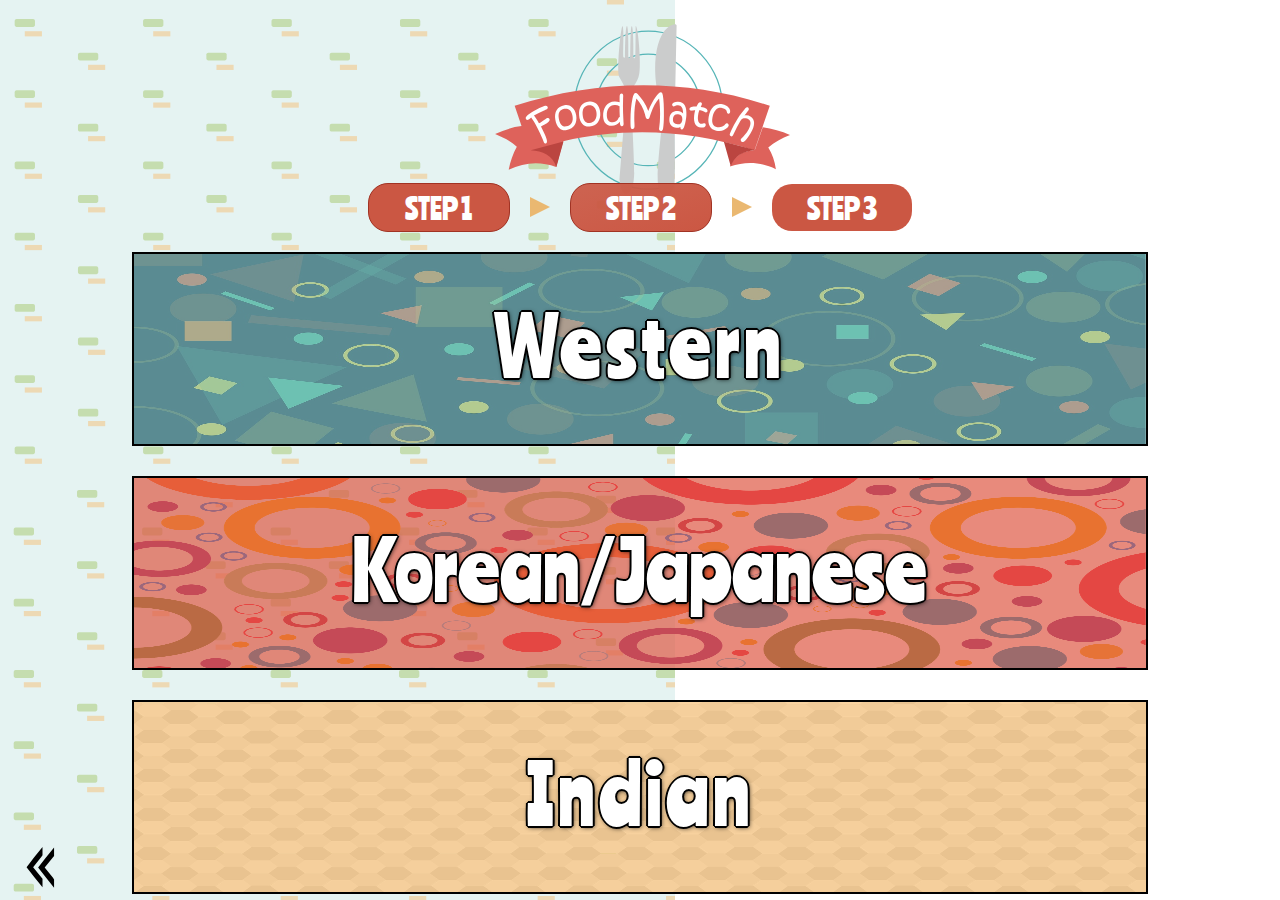
==== steps.html @ 81328894 "newest js" ====
<!DOCTYPE html>
<html>
<head>
    <meta charset="utf-8">
    <link href="css/steps.css" type="text/css" rel="stylesheet">
    <meta name="viewport" content="width=device-width, initial-scale=1.0">
</head>
<body> 
        <div id="app1">
            <header class="logo-container">
                <img src="img/logo.svg" id="logo">
            </header>
            <div id="steps-container">
                <div class="steps step1">STEP 1</div>
                <div class="triangle"></div>
                <div class="steps step2">STEP 2</div>
                <div class="triangle"></div>
                <div class="steps step3">STEP 3</div>
            </div>
            <div id="category-container">
                <div class="categories western">Western</div>
                <div class="categories KJ" >Korean/Japanese</div>
                <div class="categories indian" onclick="Step1(this)">Indian</div>
            </div>
            <footer>
                <img src="img/buttons/back.svg" id="back" onclick="BackToHome()">
            </footer>
            
        </div>
    
        <div id="app2">
            <header class="logo-container">
                <img src="img/logo.svg" id="logo">
            </header>
            <div id="steps-container">
                <div class="steps step1">STEP 1</div>
                <div class="triangle"></div>
                <div class="steps step2">STEP 2</div>
                <div class="triangle"></div>
                <div class="steps step3">STEP 3</div>
            </div>
            <div id="category-containers">
                <div class="categoriess ca1" onclick="Step2(this)">Meat</div>
                <div class="categoriess ca2" onclick="IndVeggie(this)">Veggie</div>  
            </div>
            <div id="selection-container">
                <div class="sel-title">Your Selection</div>
                <div class="selection">
                    <img src="img/icons/indian.svg" class="sel1">
                    <img src="img/icons/%20veggie-icon.svg" class="sel2">
                </div>
            </div>
            <footer>
                <img src="img/buttons/back.svg" id="back" onclick="BackToStep1()">
            </footer>
            
        </div>
    
    <script src="js/steps.js"></script>
</body>
</html>
---- css/steps.css ----
@import url('https://fonts.googleapis.com/css?family=Mali|Ranchers');

body{
    padding:0;
    margin:0;
}

#app1 {
    
    background-image:url(../img/background.svg);
    background-size:contain;
    background-repeat: no-repeat;
    width:100vw;
    height:100vh;
    display:grid;
    grid-template-columns:repeat(3), 1fr;
    grid-template-rows:15% 13% 60% 12%;
    grid-template-areas: 
        "logo logo logo"
        "st st st"
        "cc cc cc"
        "foot foot foot";
    position:relative;
}

.logo-container {
    width:150px;
    grid-area:logo;
    margin:0 auto;
    margin-top:20px;
}

footer {
    grid-area:foot;
}

#back {
    width:30px;
    bottom:0;
    left:0;
    position:absolute;
    margin-left:20px;
    margin-bottom:15px;
}

/*============   STEPS  =================*/

#steps-container{
    grid-area:st;
    display:flex;
    align-items:center;
    justify-content:center;
  
}

.steps {
    color:white;
    text-align:center;
    font-family: 'Ranchers', cursive;
    display:inline-block;
    font-size:10pt;
    width:50px;
    padding:5px;
    border-radius:20px;
}

.step1 {
    border:1px solid #A13324;
    background-image: linear-gradient(to bottom right,rgba(203,87,67,.8),#CB5743);
    animation:pulse .8s alternate;
    animation-direction:alternate-reverse;
    animation-iteration-count: infinite;

}

.step2, .step3 {
    background-color:rgba(203,87,67,.6);
}

.triangle {
    width:0;
    height:0;
    bottom:0;
    border-top: 10px solid transparent;
    border-left: 20px solid #EAB871;
    border-bottom: 10px solid transparent;
    display:inline-block;
    margin-left:10px;
    margin-right:10px;
}

/*============CATEGORIES=================*/

#category-container {
    grid-area:cc;
    margin:0 auto;
}

.categories {
    border:2px solid black;
    font-family: 'Ranchers', cursive;
    color:white;
    text-align:center;
    justify-content: center;
    width:300px;
    height:70px;
    padding:20px;
    background-repeat:no-repeat;
    background-size:cover;
    text-shadow: 
     2px   0  0   #000, 
    -2px   0  0   #000, 
     0    2px 0   #000, 
     0   -2px 0   #000, 
     1px  1px 0   #000, 
    -1px -1px 0   #000, 
     1px -1px 0   #000, 
    -1px  1px 0   #000,
     1px  1px 5px #000;
}

.KJ{
    background-image:url(../img/ct-patterns/KJ.svg);
    margin-top:30px;
    margin-bottom:30px;
    font-size:30pt;
    line-height:70px;
    letter-spacing: px;
}

.western {
    background-image:url(../img/ct-patterns/western.svg);
    font-size:40pt;
    letter-spacing: 4px;
}

.indian{
    background-image:url(../img/ct-patterns/indian-01.svg);
    font-size:40pt;
    letter-spacing: 4px;
}


/*Step 1 Animation*/

@keyframes pulse {
    
    0% {transform: scale(1);}
    100% {transform:  scale(1.08); }
    
}


@media screen and (min-width: 768px){
    
    #back{
        width:45px;
        bottom:-10px;
    }
    
    #app1 {
        background-image:url(../img/background_tablet.svg);
        grid-template-columns:repeat(5) 1fr;
        grid-template-rows:18% 10%;
        grid-template-areas:
            "logo logo logo logo logo"
            ". st st st ."
            ". cc cc cc ."
            ". foot foot foot ."
    }
    
    .logo-container {
        width:300px;
        height:300px;
    }
    
    .steps {
        width:130px;
        font-size:22pt;
    }
    
    .triangle {
        margin-left:20px;
        margin-right:20px;
    }
    
    #category-container{
        width:auto;
        margin:0;
    }
    
    .categories {
        width:auto;
        height:150px;
        font-size:60pt;
        line-height:140px;
    }

}

/*=================  STEP2, STEP3  PAGE========================*/
#app2 {
    background-image:url(../img/background.svg);
    background-size:contain;
    background-repeat: no-repeat;
    width:100vw;
    height:100vh;
    display:grid;
    grid-template-columns:repeat(3), 1fr;
    grid-template-rows:15% 10% 40% 22% 11%;
    grid-template-areas:
        "logo logo logo"
        "st st st"
        "cc cc cc"
        "sc sc sc"
        "foot foot foot";
    position:relative;
    display:none;
   
}

.logo-container {
    width:150px;
    grid-area:logo;
    margin:0 auto;
    margin-top:20px;
    text-align:center;
}

footer {
    grid-area:foot;
}

#back {
    width:30px;
    bottom:15px;
    left:0;
    position:absolute;
    margin-left:20px;
    margin-bottom:15px;
}

/*============   STEPS  =================*/

#steps-container{
    grid-area:st;
    display:flex;
    align-items:center;
    justify-content:center;
}

.steps {
    color:white;
    text-align:center;
    font-family: 'Ranchers', cursive;
    display:inline-block;
    font-size:10pt;
    width:50px;
    padding:5px;
    border-radius:20px;
}


.step2 {
    animation:pulse .8s alternate;
    animation-direction:alternate-reverse;
    animation-iteration-count: infinite;
    border:1px solid #A13324;
    background-image: linear-gradient(to bottom right,rgba(203,87,67,.8),#CB5743);
    animation:none;
}


.step1, .step3 {
    background-color:rgba(203,87,67);
}

.triangle {
    width:0;
    height:0;
    bottom:0;
    border-top: 10px solid transparent;
    border-left: 20px solid #EAB871;
    border-bottom: 10px solid transparent;
    display:inline-block;
    margin-left:10px;
    margin-right:10px;
}

/*============CATEGORIES=================*/

#category-containers {
    grid-area:cc;
    margin:0 auto;
}

.categoriess {
    border:2px solid black;
    font-family: 'Ranchers', cursive;
    color:white;
    text-align:center;
    justify-content: center;
    width:300px;
    height:70px;
    padding:20px;
    font-size:40pt;
    background-repeat:no-repeat;
    background-size:cover;
    text-shadow:
     2px   0  0   #000,
    -2px   0  0   #000,
     0    2px 0   #000,
     0   -2px 0   #000,
     1px  1px 0   #000,
    -1px -1px 0   #000,
     1px -1px 0   #000,
    -1px  1px 0   #000,
     1px  1px 5px #000;
}

.ca1, .ca2 {
    margin-bottom:20px;
    letter-spacing: 3px;
}

.ca1 {
    background-image:url(../img/ct-patterns/pattern-3.svg);
}

.ca2 {
    background-image:url(../img/ct-patterns/pattern-2.svg);
}

#selection-container {
    grid-area:sc;
    margin:0 auto;
}

.sel-title {
    font-family: 'Ranchers', cursive;
    text-align:center;
    font-size:20pt;
    margin-bottom:10px;
}

.selection {
    width:300px;
    border:2px solid black;
    height:50px;
    padding:20px;
    border-radius:100px;
    background-image:linear-gradient(to right bottom, #A6C76A, rgba(166,199,105,.1));
    border:2px solid gray;
    display:flex;
    align-items:center;
    justify-content:center;
}

.sel1, .sel2 {
    width:80px;
    margin-right:10px;
}

/* Step 2 Animation */

@keyframes pulse {

    0% {transform: scale(1);

    }
    100% {transform:  scale(1.2); }

}

@media screen and (min-width: 768px){
    
    #app2 {
        background-image:url(../img/background_tablet.svg);
        grid-template-columns:repeat(5) 1fr;
        grid-template-rows:18% 12% 40% 20% 10%;
        grid-template-areas:
            "logo logo logo logo logo"
            ". st st st ."
            ". cc cc cc ."
            ". sc sc sc . "
            ". foot foot foot ." ;
    }
    #back {
        width:45px;
        bottom:-10px;
    }
    
    .logo-container {
        width:300px;
        height:300px;
    }
    
    .steps {
        width:130px;
        font-size:22pt;
    }
    
    .triangle {
        margin-left:20px;
        margin-right:20px;
    }
    
    #category-containers{
        width:auto;
        margin:0;
    }
    
    .categoriess {
        width:auto;
        height:130px;
        font-size:90pt;
        line-height:120px
    }
    
    .ca1 {
        margin-bottom:40px;
    }
    
    .sel-title {
        font-size:40pt;
    }
    
    #selection-container{
        margin:0;
    }
    
    .selection {
        width:auto;
        height:120px;
    }
    
    .sel1{
        width:150px;
        height:auto;
    }
}
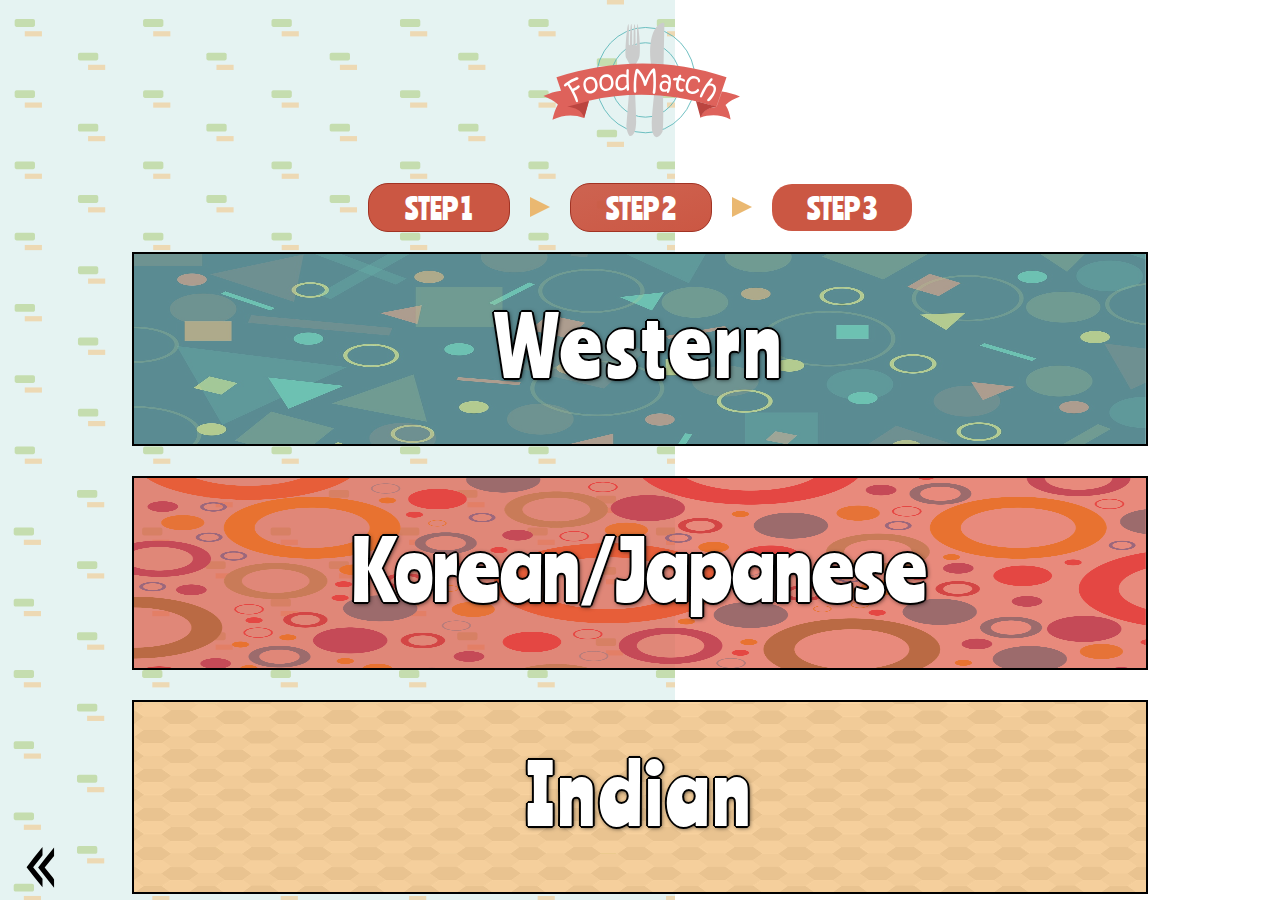
==== commit d1f26624: "Merge branch 'master' of https://github.com/Mclblack/FoodmatchV1.1" ====
--- a/steps.html
+++ b/steps.html
@@ -5,57 +5,96 @@
     <link href="css/steps.css" type="text/css" rel="stylesheet">
     <meta name="viewport" content="width=device-width, initial-scale=1.0">
 </head>
-<body> 
-        <div id="app1">
-            <header class="logo-container">
-                <img src="img/logo.svg" id="logo">
-            </header>
-            <div id="steps-container">
-                <div class="steps step1">STEP 1</div>
-                <div class="triangle"></div>
-                <div class="steps step2">STEP 2</div>
-                <div class="triangle"></div>
-                <div class="steps step3">STEP 3</div>
+
+<body>
+    <div id="app1">
+        <header class="logo-container">
+            <img src="img/logo.svg" id="logo">
+        </header>
+        <div id="steps-container">
+            <div class="steps step1">STEP 1</div>
+            <div class="triangle"></div>
+            <div class="steps step2">STEP 2</div>
+            <div class="triangle"></div>
+            <div class="steps step3">STEP 3</div>
+        </div>
+        <div id="category-container">
+            <div class="categories western">Western</div>
+            <div class="categories KJ">Korean/Japanese</div>
+            <div class="categories indian" onclick="Step1(this)">Indian</div>
+        </div>
+        <footer>
+            <img src="img/buttons/back.svg" id="back" onclick="BackToHome()">
+        </footer>
+
+    </div>
+
+    <div id="app2">
+        <header class="logo-container">
+            <img src="img/logo.svg" id="logo">
+        </header>
+        <div id="steps-container">
+            <div class="steps step1">STEP 1</div>
+            <div class="triangle"></div>
+            <div class="steps step2">STEP 2</div>
+            <div class="triangle"></div>
+            <div class="steps step3">STEP 3</div>
+        </div>
+        <div id="category-containers">
+            <div class="categoriess ca1" onclick="Step2(this)">Meat</div>
+            <div class="categoriess ca2" onclick="IndVeggie(this)">Veggie</div>
+        </div>
+        <div id="selection-container">
+            <div class="sel-title">Your Selection</div>
+            <div class="selection">
+                <img src="img/icons/indian.svg" class="sel1">
+                <img src="img/icons/%20veggie-icon.svg" class="sel2">
             </div>
-            <div id="category-container">
-                <div class="categories western">Western</div>
-                <div class="categories KJ" >Korean/Japanese</div>
-                <div class="categories indian" onclick="Step1(this)">Indian</div>
-            </div>
-            <footer>
-                <img src="img/buttons/back.svg" id="back" onclick="BackToHome()">
-            </footer>
-            
         </div>
-    
-        <div id="app2">
-            <header class="logo-container">
-                <img src="img/logo.svg" id="logo">
-            </header>
-            <div id="steps-container">
-                <div class="steps step1">STEP 1</div>
-                <div class="triangle"></div>
-                <div class="steps step2">STEP 2</div>
-                <div class="triangle"></div>
-                <div class="steps step3">STEP 3</div>
-            </div>
-            <div id="category-containers">
-                <div class="categoriess ca1" onclick="Step2(this)">Meat</div>
-                <div class="categoriess ca2" onclick="IndVeggie(this)">Veggie</div>  
-            </div>
-            <div id="selection-container">
-                <div class="sel-title">Your Selection</div>
-                <div class="selection">
-                    <img src="img/icons/indian.svg" class="sel1">
-                    <img src="img/icons/%20veggie-icon.svg" class="sel2">
+        <footer>
+            <img src="img/buttons/back.svg" id="back" onclick="BackToStep1()">
+        </footer>
+
+    </div>
+
+    <div id="app3">
+        <img src="img/logo.svg" id="logo">
+
+        <div id="main-cnt">
+            <div class="popup">
+                <img src="img/foodimgs/paprichaat.jpg" class="popup-img" />
+                <div id="close" onclick="closeBtn()">Close
                 </div>
             </div>
-            <footer>
-                <img src="img/buttons/back.svg" id="back" onclick="BackToStep1()">
-            </footer>
-            
+
+            <div class="match-title">Papri Chaat</div>
+
+            <div class="final-img">
+                <img src="img/%20zoomIn.png" id="zoomIn" onclick="TriggerPopUp()" />
+            </div>
+
+            <div class="descrip">
+                <div id="title">What is Papri Chaat?</div>
+                <p>Papri chaat is a popular traditional street food from India. This dish is typically a sweet, sour and tangy with a creamy & crunchy texture. Based off your selections we think that this dish is a perfect fit for you! You can find this dish locally at the restaurents listed below.</p>
+
+                <div id="title">Restaurant Recommendation</div>
+                <p>Sula Indian, Vij's, Indian Roti Kitchen, House of Dosa</p>
+            </div>
+
         </div>
-    
+
+        <div id="sel-title">Your Selections</div>
+
+        <div id="icon-bar">
+            <img src="img/icons/indian.svg" class="rice-icon icons">
+            <img src="img/icons/meat-icon.svg" class="meat-icon icons">
+
+        </div>
+
+        <div id="again" onclick="tryAgain()">Try Again</div>
+    </div>
+
+
     <script src="js/steps.js"></script>
 </body>
 </html>--- a/css/steps.css
+++ b/css/steps.css
@@ -434,9 +434,285 @@
         height:120px;
     }
     
-    .sel1{
+    .sel1, .sel2{
         width:150px;
         height:auto;
     }
-}
-
+    
+    
+}
+
+/*////Result Page Small Screen////*/
+
+body {
+    margin: 0;
+    padding: 0;
+}
+
+#app3 {
+    
+    background-image: url(../img/background.svg);
+    background-size: contain;
+    background-repeat: no-repeat;
+    width: 100vw;
+    height: 100vh;
+    display: grid;
+    grid-template-columns: repeat(3), 1fr;
+    grid-template-areas:
+        "logo logo logo"
+        "main-cnt main-cnt main-cnt"
+        "select select select"
+        ". ic ."
+        ". again .";
+    display:none;
+
+}
+
+#logo {
+    width: 120px;
+    grid-area: logo;
+    margin: 0 auto;
+    margin-bottom: 10px;
+}
+
+/*Main container*/
+
+#main-cnt {
+    grid-area: main-cnt;
+    background-color: #FCE3C4;
+    display: flex;
+    justify-content: center;
+    align-items: center;
+    flex-direction: column;
+    border-top: black 1px solid;
+    border-bottom: black 1px solid;
+}
+
+.match-title {
+    font-family: ranchers;
+    color: white;
+    font-size: 24pt;
+    margin: 6px;
+    text-shadow:
+        2px 0 0 #000,
+        -2px 0 0 #000,
+        0 2px 0 #000,
+        0 -2px 0 #000,
+        1px 1px 0 #000,
+        -1px -1px 0 #000,
+        1px -1px 0 #000,
+        -1px 1px 0 #000,
+        1px 1px 5px #000;
+    letter-spacing: 4px;
+}
+
+
+.final-img {
+    width: 300px;
+    height: 180px;
+    margin: 0px 0px 10px 0px;
+    display: flex;
+    justify-content: center;
+    align-items: center;
+    background-image: url("../img/foodimgs/paprichaat.jpg");
+    background-repeat: no-repeat;
+    background-size: cover;
+    background-position: center;
+    z-index: 1;
+    transition: 2s;
+    position: relative;
+}
+
+#zoomIn {
+    right: 5px;
+    top: 5px;
+    position: absolute;
+    width: 30px;
+}
+
+#title {
+    font-family: ranchers;
+    color: #ED7F5A;
+    font-size: 13pt;
+    margin: 5px 0px 10px 3px;
+    letter-spacing: 2px;
+}
+
+p {
+    font-family: mali;
+    font-size: 13px;
+    margin: 0px 5px 10px 5px;
+}
+
+/*your selections title*/
+
+#sel-title {
+    grid-area: select;
+    display: flex;
+    justify-content: center;
+    font-family: ranchers;
+    letter-spacing: 2px;
+    font-size: 12pt;
+    margin-top: 5px;
+    margin-bottom: 10px;
+
+}
+
+/*icon-bar*/
+
+#icon-bar {
+    grid-area: ic;
+    width: 200px;
+    height: 60px;
+    background-color: #A6C76A;
+    border-radius: 100px;
+    border: grey 2px solid;
+    padding: 5px;
+    display: flex;
+    justify-content: center;
+}
+
+img {
+    width: 50px;
+
+}
+
+.meat-icon {
+    margin-left: 10px;
+    margin-right: 10px;
+
+}
+
+/*try again btn*/
+
+#again {
+    grid-area: again;
+    display: flex;
+    justify-content: center;
+    font-family: mali;
+    font-weight: bold;
+    font-size: 12pt;
+
+
+}
+
+.popup {
+    width: 350px;
+    height: 300px;
+    position: absolute;
+    background-size: cover;
+    background-repeat: no-repeat;
+    border: orange 5px solid;
+    margin: 0px;
+    display: flex;
+    justify-content: center;
+    align-items: center;
+    opacity: 0;
+    transition: 2s;
+    z-index: -1;
+}
+
+.popup-img {
+    width: 350px;
+    height: 300px;
+    ;
+
+}
+
+#close {
+    position: absolute;
+    color: white;
+    font-size: 22px;
+    font-family: mali;
+    top: 0;
+    right: 0
+}
+
+.descrip {
+    margin-left: 20px;
+}
+
+/*////Result Page Large Screen/////*/
+
+@media screen and (min-width: 768px) {
+    #app3 {
+        background-image: url(../img/background%20_tablet.svg);
+        grid-template-columns: repeat(5), 1fr;
+        grid-template-rows: 14% 60% 6% 13%;
+        grid-template-areas:
+            "logo logo logo logo logo"
+            "main-cnt main-cnt main-cnt main-cnt main-cnt"
+            ".  select select select ."
+            "ic ic ic ic ic"
+            ". . again . .";
+        display:none;
+
+    }
+
+    #logo {
+        width: 200px;
+    }
+
+    .match-title {
+        font-size: 45pt;
+    }
+
+    .final-img {
+        width: 450px;
+        height: 230px;
+    }
+
+    #title {
+        font-size: 25pt;
+    }
+
+
+
+    p {
+        font-size: 16pt;
+    }
+
+    #sel-title {
+        font-size: 30pt;
+    }
+
+    #icon-bar {
+        height: auto;
+        width: 550px;
+        margin: 0 auto;
+    }
+
+    .icons {
+        width: 150px;
+    }
+
+    #again {
+        margin-top: 20px;
+        font-size: 20pt;
+    }
+
+    .popup {
+        width: 600px;
+        height: 400px;
+
+    }
+
+    .popup-img {
+        width: 600px;
+        height: 400px;
+        ;
+
+    }
+
+    #close {
+        position: absolute;
+        color: white;
+        font-size: 22px;
+        font-family: mali;
+
+
+    }
+
+        }
+
+
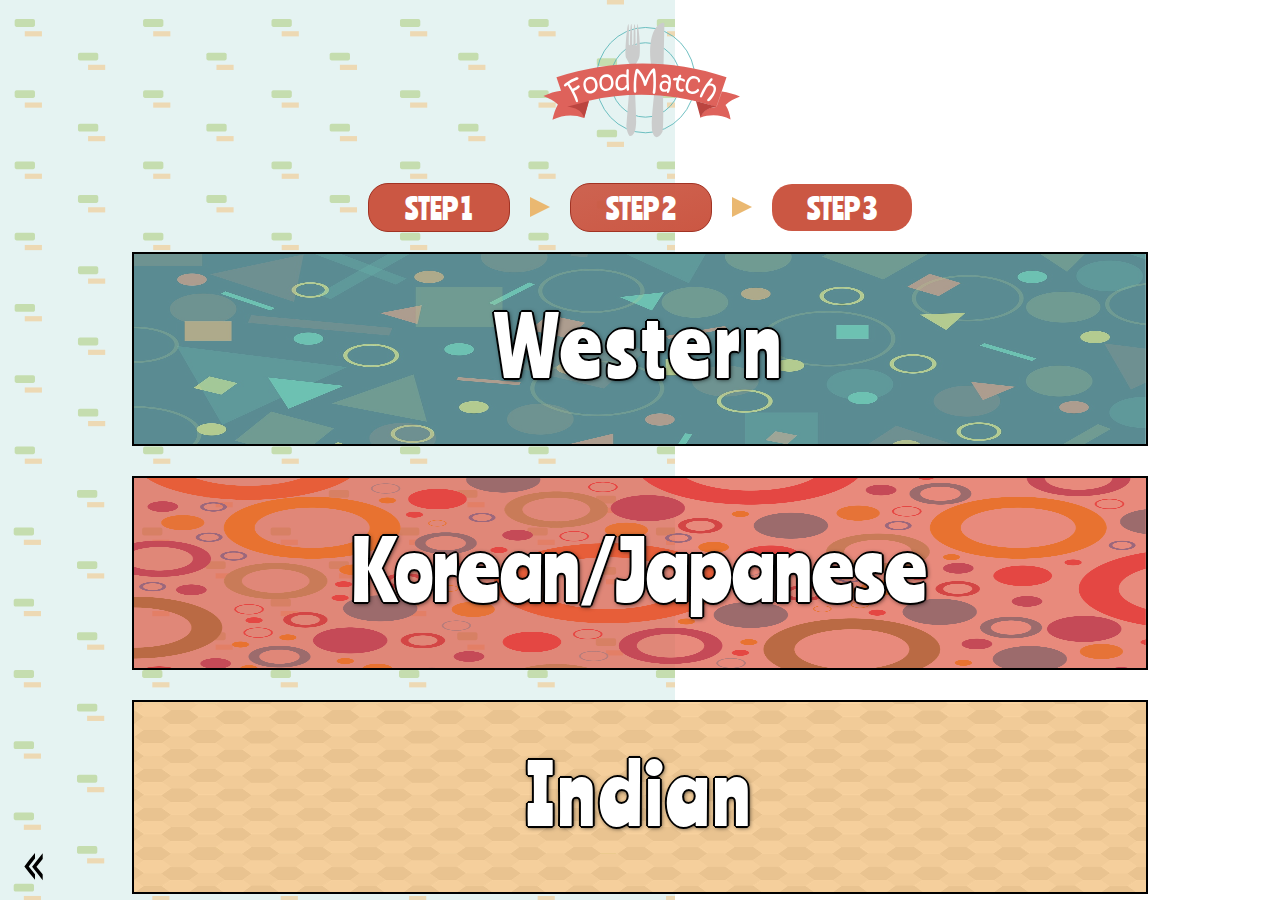
==== commit 516889ba: "done" ====
--- a/steps.html
+++ b/steps.html
@@ -19,15 +19,15 @@
             <div class="steps step3">STEP 3</div>
         </div>
         <div id="category-container">
-            <div class="categories western">Western</div>
-            <div class="categories KJ">Korean/Japanese</div>
+            <div class="categories western" onclick="Step1(this)">Western</div>
+            <div class="categories KJ" onclick="Step1(this)">Korean/Japanese</div>
             <div class="categories indian" onclick="Step1(this)">Indian</div>
         </div>
         <footer>
-            <img src="img/buttons/back.svg" id="back" onclick="BackToHome()">
+            <img src="img/buttons/back.svg" id="back1" onclick="BackToHome()">
         </footer>
 
-    </div>
+    </div> 
 
     <div id="app2">
         <header class="logo-container">
@@ -42,22 +42,51 @@
         </div>
         <div id="category-containers">
             <div class="categoriess ca1" onclick="Step2(this)">Meat</div>
-            <div class="categoriess ca2" onclick="IndVeggie(this)">Veggie</div>
+            <div class="categoriess ca2" onclick="Step2(this)">Veggie</div>
         </div>
         <div id="selection-container">
             <div class="sel-title">Your Selection</div>
             <div class="selection">
-                <img src="img/icons/indian.svg" class="sel1">
-                <img src="img/icons/%20veggie-icon.svg" class="sel2">
+                <img src="img/icons/rice-icon.svg" class="sel21">
+    
             </div>
         </div>
         <footer>
-            <img src="img/buttons/back.svg" id="back" onclick="BackToStep1()">
+            <img src="img/buttons/back.svg" id="back2" onclick="BackToStep1()">
+        </footer>
+
+    </div>
+    
+    <div id="app3">
+        <header class="logo-container">
+            <img src="img/logo.svg" id="logo">
+        </header>
+        <div id="steps-container">
+            <div class="steps step1">STEP 1</div>
+            <div class="triangle"></div>
+            <div class="steps step2">STEP 2</div>
+            <div class="triangle"></div>
+            <div class="steps step3">STEP 3</div>
+        </div>
+        <div id="category-containers">
+            <div class="categoriess ca3" onclick="Step3(this)">Meat</div>
+            <div class="categoriess ca4" onclick="Step3(this)">Veggie</div>
+        </div>
+        <div id="selection-container">
+            <div class="sel-title">Your Selection</div>
+            <div class="selection">
+                <img src="" class="sel31">
+                <img src="" class="sel32">
+    
+            </div>
+        </div>
+        <footer>
+            <img src="img/buttons/back.svg" id="back3" onclick="BackToStep2()">
         </footer>
 
     </div>
 
-    <div id="app3">
+    <div id="app4">
         <img src="img/logo.svg" id="logo">
 
         <div id="main-cnt">
@@ -70,14 +99,14 @@
             <div class="match-title">Papri Chaat</div>
 
             <div class="final-img">
-                <img src="img/%20zoomIn.png" id="zoomIn" onclick="TriggerPopUp()" />
+<!--                <img src="img/%20zoomIn.png" id="zoomIn" onclick="TriggerPopUp()" />-->
             </div>
 
             <div class="descrip">
-                <div id="title">What is Papri Chaat?</div>
-                <p>Papri chaat is a popular traditional street food from India. This dish is typically a sweet, sour and tangy with a creamy & crunchy texture. Based off your selections we think that this dish is a perfect fit for you! You can find this dish locally at the restaurents listed below.</p>
+                <div id="title">What is <b id="foodname">Papri Chaat?</b></div>
+                <p id="rDes">Papri chaat is a popular traditional street food from India. This dish is typically a sweet, sour and tangy with a creamy & crunchy texture. Based off your selections we think that this dish is a perfect fit for you! You can find this dish locally at the restaurents listed below.</p>
 
-                <div id="title">Restaurant Recommendation</div>
+                <div id="res">Restaurant Recommendation</div>
                 <p>Sula Indian, Vij's, Indian Roti Kitchen, House of Dosa</p>
             </div>
 
@@ -86,8 +115,9 @@
         <div id="sel-title">Your Selections</div>
 
         <div id="icon-bar">
-            <img src="img/icons/indian.svg" class="rice-icon icons">
-            <img src="img/icons/meat-icon.svg" class="meat-icon icons">
+            <img src="" class="sel41 icons">
+            <img src="" class="sel42 icons">
+            <img src="" class="sel43 icons">
 
         </div>
 
--- a/css/steps.css
+++ b/css/steps.css
@@ -34,7 +34,7 @@
     grid-area:foot;
 }
 
-#back {
+#back1 {
     width:30px;
     bottom:0;
     left:0;
@@ -219,6 +219,26 @@
    
 }
 
+#app3 {
+    background-image:url(../img/background.svg);
+    background-size:contain;
+    background-repeat: no-repeat;
+    width:100vw;
+    height:100vh;
+    display:grid;
+    grid-template-columns:repeat(3), 1fr;
+    grid-template-rows:15% 10% 40% 22% 11%;
+    grid-template-areas:
+        "logo logo logo"
+        "st st st"
+        "cc cc cc"
+        "sc sc sc"
+        "foot foot foot";
+    position:relative;
+    display:none;
+   
+}
+
 .logo-container {
     width:150px;
     grid-area:logo;
@@ -231,7 +251,7 @@
     grid-area:foot;
 }
 
-#back {
+#back2, #back3 {
     width:30px;
     bottom:15px;
     left:0;
@@ -318,16 +338,16 @@
      1px  1px 5px #000;
 }
 
-.ca1, .ca2 {
+.ca1, .ca2, .ca3, .ca4 {
     margin-bottom:20px;
     letter-spacing: 3px;
 }
 
-.ca1 {
+.ca1, .ca3 {
     background-image:url(../img/ct-patterns/pattern-3.svg);
 }
 
-.ca2 {
+.ca2, .ca4 {
     background-image:url(../img/ct-patterns/pattern-2.svg);
 }
 
@@ -356,11 +376,15 @@
     justify-content:center;
 }
 
-.sel1, .sel2 {
+.sel21, .sel31, .sel32{
     width:80px;
     margin-right:10px;
 }
 
+.icons {
+    width:70px;
+}
+
 /* Step 2 Animation */
 
 @keyframes pulse {
@@ -374,7 +398,7 @@
 
 @media screen and (min-width: 768px){
     
-    #app2 {
+    #app2{
         background-image:url(../img/background_tablet.svg);
         grid-template-columns:repeat(5) 1fr;
         grid-template-rows:18% 12% 40% 20% 10%;
@@ -385,6 +409,18 @@
             ". sc sc sc . "
             ". foot foot foot ." ;
     }
+    
+    #app3 {
+        background-image:url(../img/background_tablet.svg);
+        grid-template-columns:repeat(5) 1fr;
+        grid-template-rows:18% 12% 40% 20% 10%;
+        grid-template-areas:
+            "logo logo logo logo logo"
+            ". st st st ."
+            ". cc cc cc ."
+            ". sc sc sc . "
+            ". foot foot foot ." ;
+    }
     #back {
         width:45px;
         bottom:-10px;
@@ -417,7 +453,7 @@
         line-height:120px
     }
     
-    .ca1 {
+    .ca1, .ca3 {
         margin-bottom:40px;
     }
     
@@ -434,10 +470,11 @@
         height:120px;
     }
     
-    .sel1, .sel2{
+    .sel21, .sel31, .sel32{
         width:150px;
         height:auto;
     }
+    
     
     
 }
@@ -449,8 +486,7 @@
     padding: 0;
 }
 
-#app3 {
-    
+#app4 {
     background-image: url(../img/background.svg);
     background-size: contain;
     background-repeat: no-repeat;
@@ -491,7 +527,7 @@
 .match-title {
     font-family: ranchers;
     color: white;
-    font-size: 24pt;
+    font-size: 20pt;
     margin: 6px;
     text-shadow:
         2px 0 0 #000,
@@ -530,7 +566,7 @@
     width: 30px;
 }
 
-#title {
+#title, #res {
     font-family: ranchers;
     color: #ED7F5A;
     font-size: 13pt;
@@ -572,10 +608,12 @@
     justify-content: center;
 }
 
+/*
 img {
     width: 50px;
 
 }
+*/
 
 .meat-icon {
     margin-left: 10px;
@@ -635,8 +673,8 @@
 /*////Result Page Large Screen/////*/
 
 @media screen and (min-width: 768px) {
-    #app3 {
-        background-image: url(../img/background%20_tablet.svg);
+    #app4 {
+        background-image: url(../img/background_tablet.svg);
         grid-template-columns: repeat(5), 1fr;
         grid-template-rows: 14% 60% 6% 13%;
         grid-template-areas:
@@ -662,7 +700,7 @@
         height: 230px;
     }
 
-    #title {
+    #title, #res {
         font-size: 25pt;
     }
 
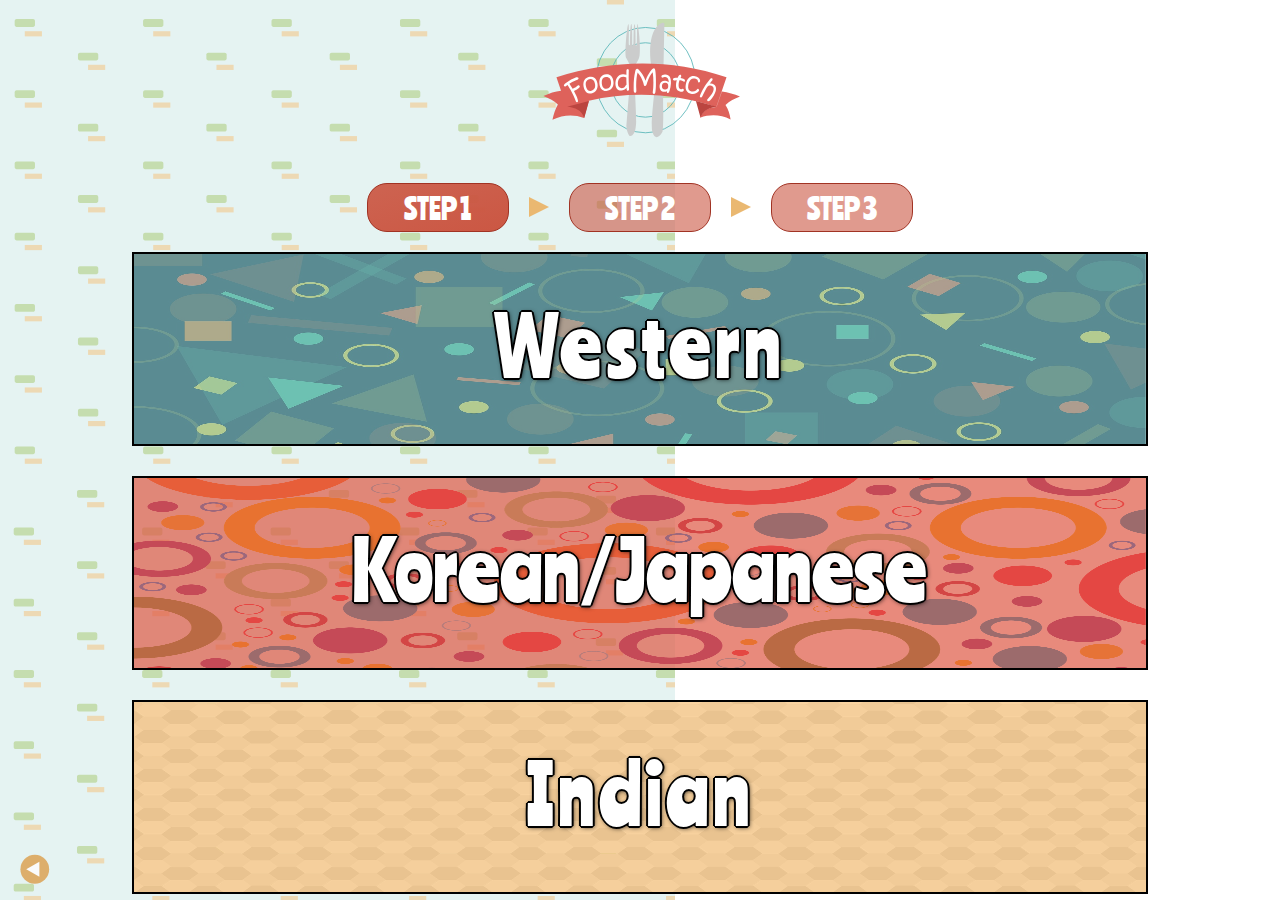
==== commit 20bd99be: "back btn" ====
--- a/steps.html
+++ b/steps.html
@@ -1,5 +1,5 @@
 <!DOCTYPE html>
-<html>
+<html> 
 <head>
     <meta charset="utf-8">
     <link href="css/steps.css" type="text/css" rel="stylesheet">
@@ -9,14 +9,14 @@
 <body>
     <div id="app1">
         <header class="logo-container">
-            <img src="img/logo.svg" id="logo">
+            <img src="img/logo.svg" id="logo" onclick="BackToHome()">
         </header>
         <div id="steps-container">
-            <div class="steps step1">STEP 1</div>
+            <div class="steps step11">STEP 1</div>
             <div class="triangle"></div>
-            <div class="steps step2">STEP 2</div>
+            <div class="steps">STEP 2</div>
             <div class="triangle"></div>
-            <div class="steps step3">STEP 3</div>
+            <div class="steps">STEP 3</div>
         </div>
         <div id="category-container">
             <div class="categories western" onclick="Step1(this)">Western</div>
@@ -27,18 +27,18 @@
             <img src="img/buttons/back.svg" id="back1" onclick="BackToHome()">
         </footer>
 
-    </div> 
+    </div>
 
     <div id="app2">
         <header class="logo-container">
-            <img src="img/logo.svg" id="logo">
+            <img src="img/logo.svg" id="logo" onclick="BackToHome()">
         </header>
         <div id="steps-container">
-            <div class="steps step1">STEP 1</div>
+            <div class="steps">STEP 1</div>
             <div class="triangle"></div>
-            <div class="steps step2">STEP 2</div>
+            <div class="steps step22">STEP 2</div>
             <div class="triangle"></div>
-            <div class="steps step3">STEP 3</div>
+            <div class="steps">STEP 3</div>
         </div>
         <div id="category-containers">
             <div class="categoriess ca1" onclick="Step2(this)">Meat</div>
@@ -48,7 +48,7 @@
             <div class="sel-title">Your Selection</div>
             <div class="selection">
                 <img src="img/icons/rice-icon.svg" class="sel21">
-    
+
             </div>
         </div>
         <footer>
@@ -56,17 +56,17 @@
         </footer>
 
     </div>
-    
+
     <div id="app3">
         <header class="logo-container">
-            <img src="img/logo.svg" id="logo">
+            <img src="img/logo.svg" id="logo" onclick="BackToHome()">
         </header>
         <div id="steps-container">
-            <div class="steps step1">STEP 1</div>
+            <div class="steps">STEP 1</div>
             <div class="triangle"></div>
-            <div class="steps step2">STEP 2</div>
+            <div class="steps">STEP 2</div>
             <div class="triangle"></div>
-            <div class="steps step3">STEP 3</div>
+            <div class="steps step33">STEP 3</div>
         </div>
         <div id="category-containers">
             <div class="categoriess ca3" onclick="Step3(this)">Meat</div>
@@ -77,7 +77,7 @@
             <div class="selection">
                 <img src="" class="sel31">
                 <img src="" class="sel32">
-    
+
             </div>
         </div>
         <footer>
@@ -87,24 +87,23 @@
     </div>
 
     <div id="app4">
-        <img src="img/logo.svg" id="logo">
+        <img src="img/logo.svg" id="logo" onclick="BackToHome()">
 
         <div id="main-cnt">
             <div class="popup">
-                <img src="img/foodimgs/paprichaat.jpg" class="popup-img" />
-                <div id="close" onclick="closeBtn()">Close
-                </div>
+                <img src="" class="popup-img" />
+                <img src="img/zoomout.png" id="close" onclick="closeBtn()" />
             </div>
 
             <div class="match-title">Papri Chaat</div>
 
             <div class="final-img">
-<!--                <img src="img/%20zoomIn.png" id="zoomIn" onclick="TriggerPopUp()" />-->
+                <img src="img/zoomin.png" id="zoomIn" onclick="TriggerPopUp()" />
             </div>
 
             <div class="descrip">
                 <div id="title">What is <b id="foodname">Papri Chaat?</b></div>
-                <p id="rDes">Papri chaat is a popular traditional street food from India. This dish is typically a sweet, sour and tangy with a creamy & crunchy texture. Based off your selections we think that this dish is a perfect fit for you! You can find this dish locally at the restaurents listed below.</p>
+                <p id="rDes">Papri chaat is a popular traditional street food from India. This dish is typically a sweet, sour and tangy with a creamy &amp; crunchy texture. Based off your selections we think that this dish is a perfect fit for you! You can find this dish locally at the restaurents listed below.</p>
 
                 <div id="res">Restaurant Recommendation</div>
                 <p>Sula Indian, Vij's, Indian Roti Kitchen, House of Dosa</p>
@@ -121,7 +120,14 @@
 
         </div>
 
-        <div id="again" onclick="tryAgain()">Try Again</div>
+
+        <div id="again" onclick="TryAgainBut()">
+            Try Again
+        </div>
+                    <img src="img/buttons/back.svg" id="back4" onclick="BackToStep2()">
+
+        
+
     </div>
 
 
--- a/css/steps.css
+++ b/css/steps.css
@@ -62,10 +62,11 @@
     width:50px;
     padding:5px;
     border-radius:20px;
-}
-
-.step1 {
     border:1px solid #A13324;
+    background-color:rgba(203,87,67,.6);
+}
+
+.step11, .step22, .step33 {
     background-image: linear-gradient(to bottom right,rgba(203,87,67,.8),#CB5743);
     animation:pulse .8s alternate;
     animation-direction:alternate-reverse;
@@ -529,6 +530,7 @@
     color: white;
     font-size: 20pt;
     margin: 6px;
+/*
     text-shadow:
         2px 0 0 #000,
         -2px 0 0 #000,
@@ -539,6 +541,7 @@
         1px -1px 0 #000,
         -1px 1px 0 #000,
         1px 1px 5px #000;
+*/
     letter-spacing: 4px;
 }
 
@@ -550,7 +553,7 @@
     display: flex;
     justify-content: center;
     align-items: center;
-    background-image: url("../img/foodimgs/paprichaat.jpg");
+    background-image: url("");
     background-repeat: no-repeat;
     background-size: cover;
     background-position: center;
@@ -621,6 +624,7 @@
 
 }
 
+
 /*try again btn*/
 
 #again {
@@ -630,8 +634,16 @@
     font-family: mali;
     font-weight: bold;
     font-size: 12pt;
-
-
+}
+
+
+#back4 {
+    bottom:0;
+    left:0;
+    position:absolute;
+    width:30px;
+    margin-bottom:5px;
+    margin-left:5px;
 }
 
 .popup {
@@ -653,8 +665,6 @@
 .popup-img {
     width: 350px;
     height: 300px;
-    ;
-
 }
 
 #close {
@@ -662,12 +672,27 @@
     color: white;
     font-size: 22px;
     font-family: mali;
-    top: 0;
-    right: 0
+    top: 10px;
+    right: 10px;
+    width: 40px;
 }
 
 .descrip {
     margin-left: 20px;
+}
+
+#rDes {
+    height:50px;
+    overflow:scroll;
+}
+
+::-webkit-scrollbar {
+    width:10px;
+}
+
+::-webkit-scrollbar-thumb {
+  background: red; 
+  border-radius: 10px;
 }
 
 /*////Result Page Large Screen/////*/
@@ -747,6 +772,7 @@
         color: white;
         font-size: 22px;
         font-family: mali;
+        width:50px;
 
 
     }
